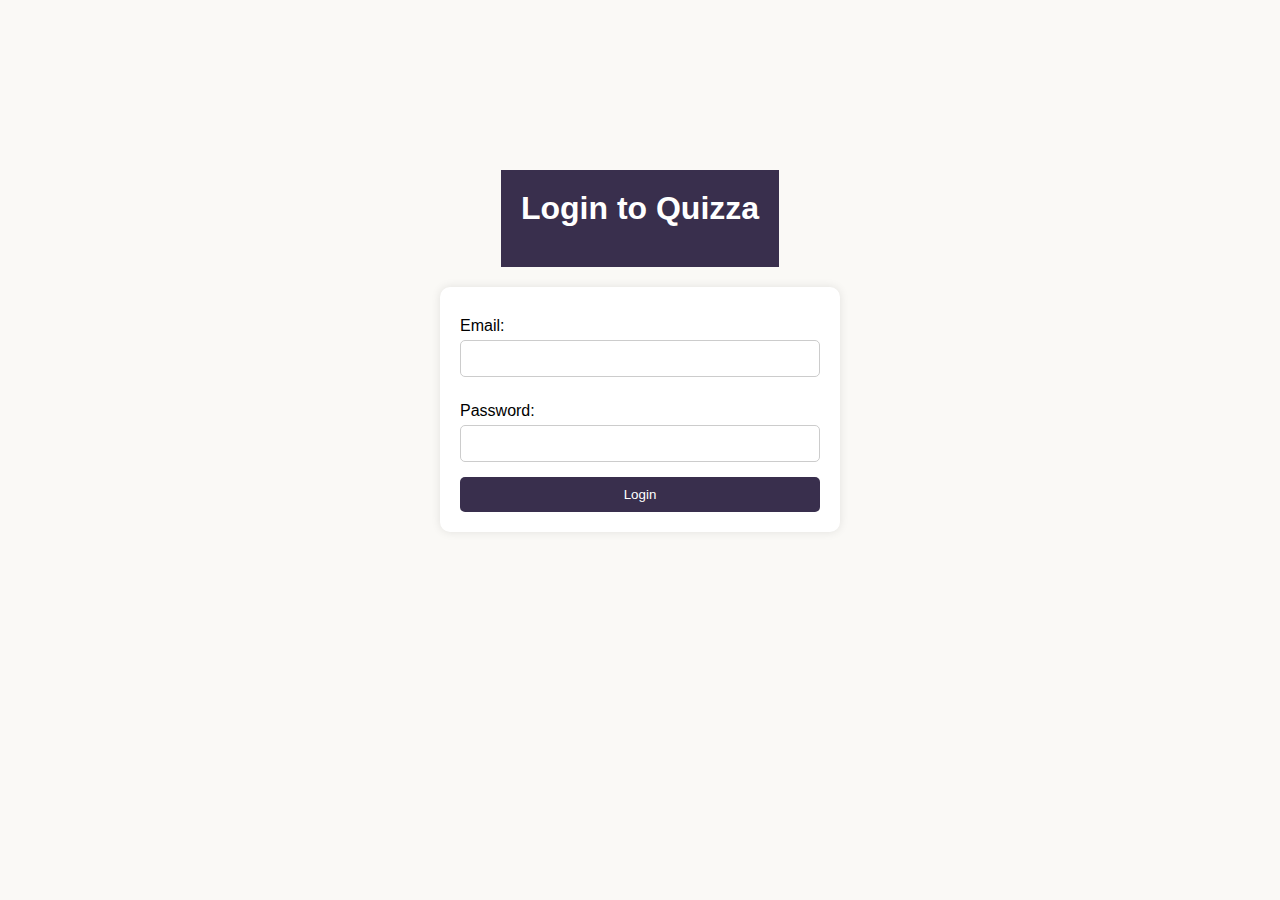
==== login.html @ d8193e2e "Updated login.html" ====
<!DOCTYPE html>
<html lang="en">
<head>
    <meta charset="UTF-8">
    <meta name="viewport" content="width=device-width, initial-scale=1.0">
    <link rel="icon" href="Logo.png">
    <title>Login</title>
    <link rel="stylesheet" href="Style.css">
</head>
<body>

    <main>
        <header>
            <h1 style="color: white;">Login to Quizza</h1>
        </header>

        <div class="form-container">
            <div id="msgresponse"></div>
            <form id="login-form">
                <label for="username">Email:</label>
                <input type="email" id="email" name="email" required>
                
                <label for="password">Password:</label>
                <input type="password" id="password" name="password" required>
                
                <button type="submit" id="loginbtn">Login</button>
            </form>
        </div>
    </main>
    <script>
     document.getElementById('login-form').addEventListener('submit', async (e) => {
    e.preventDefault();

   
    const email = document.getElementById('email').value;
    const password = document.getElementById('password').value;
    var msgResponse = document.getElementById('msgresponse');
          var loginbtn = document.getElementById('loginbtn');
   loginbtn.disabled = true;
        loginbtn.textContent = 'Please wait...';
    try {
       
        const response = await fetch('https://quizza-rest-api.onrender.com/auth/login', {
            method: 'POST',
            headers: {
                'Content-Type': 'application/json',
            },
            body: JSON.stringify({ email, password }),
        
        });
    
        
        if (response.ok) {
            const data = await response.json();
            msgResponse.innerHTML = '<span style="background-color: green; color: white;">Login successful</span>';
            console.log('Login successful:', data.message);
        } else {
            msgResponse.innerHTML = '<span style="background-color: red; color: white;">Invalid Login Credentials</span>';
            console.error('Login failed:', response.statusText);
        }
    } catch (error) {
        msgResponse.innerHTML = '<span style="background-color: red; color: white;">An error occurred. Please try again later.</span>';
        console.error('An error occurred:', error);
    }finally {
           
            loginbtn.disabled = false;
            loginbtn.textContent = 'Login';
        }
});

    
    </script>
</body>
</html>
---- Style.css ----
*{
    margin: 0;
    padding: 0;
    box-sizing: border-box;
}

/*set the default font for the body*/
body {
    font-family: 'Inter', sans-serif;
    background-color: #FAF9F6;
}

/*set the default font for the header*/
h1, h2, h3, h4, h5, h6{
    font-family: 'Plus Jakarta Sans', sans-serif;
}

.hello{
    position: absolute;
    height: auto;
    left: 0px;
    width: 214px;
}

.header{
    position: fixed;
    top: 0;
    left: 0;
    width: 100%;
    padding: 20px 10%;
    background: transparent;
    margin: 0 120px 0 120px;
    display: flex;
    justify-content: space-around;
    align-items: center;
    z-index: 100;
}

.navbar a{
    font-size: 16px;
    color: #1e1e11;
    text-decoration: none;
    font-weight: 500;
    margin: 0px 25px;
    transition: 3s;
}

.navbar a:hover, 
.navbar a.active {
    color: #ffb662;
}

.btn{
    width: 130px;
    height: 40px;
    font-weight: 500;
    background: #392f4d;
    border: none;
    border-radius: 10px;
    cursor: pointer;
}

#SignupBtn{
    margin-left: 15px;
    color: #fff;
    font-weight: 600;
}

#LoginBtn{
   border: 2px solid #392f4d;
   background: none;
   color: #1e1e11;
   font-weight: 600;
}

.Home{
    height: 100vh;
    width: 100%;
    margin-left: 120px;
    display: flex;
    justify-content: left;
    align-items: center;
}

.Home-content{
   max-width: 600px; 
   display: inline-block;
   align-items: center;
   flex-direction: column;
}

.Home-content h1{
    font-size: 58px;
    font-weight: 700;
    color: #392f4d;
}

.Home-content p{
    font-size:  16px;
    text-align: left;
    margin-bottom: 30px;
    color: #1e1e11;
}

.Home-content .StartBtn{
    width: 190px;
    height: 55px;
    background: #392f4d;
    border-radius: 10px;
    color: #fff;
    border: 2px solid #ffb662;
    outline: none;
    font-weight: 600;
    letter-spacing: 1px;
    cursor: pointer;
}

/*Hero image styling*/
.hero-image{
    flex: 1;
    display: flex;
    justify-content: center;
    align-items: center;
}

.hero-image img{
    max-width: 100%;
    height: auto;
}


/*Feature section*/

Section{
    margin-bottom: 40px;
}

.Feature {
    display: flex;
    margin-left: 120px;
    align-items: flex-start;
    justify-content: space-between;
    flex-wrap: wrap; /* Ensures responsiveness */
    padding: 20px;
}

.Feature-definition {
    flex: 1;
    margin-right: 20px; /* Space between content and image */
}

.Feature-definition h2 {
    margin-bottom: 20px; /* Space below the heading */
}

.Feature-definition h3 {
    font-size: 1.5em;
    margin-bottom: 10px; /* Space between h3 and the paragraphs */
}

.Feature-definition p {
    margin: 10px 0; /* Space between paragraphs */
    line-height: 1.6; /* Adjust line height for readability */
}

.Feature1-image {
    flex: 1;
    display: flex;
    justify-content: center;
    align-items: center;
    /*text-align: right; /* Aligns the image to the right */
}

.Feature1-image img {
    max-width: 100%; /* Ensures the image is responsive */
    height: auto; /* Maintains aspect ratio */
}

.btn {
    display: inline-block;
    padding: 10px 20px;
    background-color: #392f4d;
    color: #fff;
    text-decoration: none;
    border-radius: 5px;
    margin-top: 20px;
}

.btn:hover {
    background-color: #ffb662;
}

.Feature2 {
    display: flex;
    align-items: flex-start; /* Align items at the top */
    justify-content: space-between; /* Distribute space between items */
    flex-wrap: wrap; /* Allows wrapping on smaller screens */
    padding: 20px;
}

.Feature2-image {
    flex: 1;
    flex: 1;
    display: flex;
    margin-left: 120px;
    justify-content: left;
    align-items: center;
    margin-right: 20px; /* Space between the image and content */
    /*text-align: center; /* Centers the image inside its container */
}

.Feature2-image img {
    max-width: 100%; /* Ensures the image is responsive */
    height: auto; /* Maintains aspect ratio */
}

.Feature2-definition {
    flex: 1;
    margin-right: 120px;
}

.Feature2-definition h2 {
    margin-bottom: 20px; /* Space below h2 */
}

.Feature2-definition p {
    margin: 10px 0; /* Space between paragraphs */
    line-height: 1.6; /* Adjust line height for readability */
}

.btn {
    display: inline-block;
    padding: 10px 20px;
    background-color: #392f4d;
    color: #fff;
    text-decoration: none;
    border-radius: 5px;
    margin-top: 20px; /* Space above the button */
}

.btn:hover {
    background-color: #ffb662;
}




/*Hero image styling*/
.hero-image{
    flex: 1;
    display: flex;
    justify-content: center;
    align-items: center;
}

.hero-image img{
    max-width: 100%;
    height: auto;
}


/*Form styling*/

header {
    text-align: center;
    margin-bottom: 20px;
}

main {
    display: flex;
    justify-content: center;
    align-items: center;
    width: 100%;
    height: 100%;
    flex-direction: column;
    margin-top: 150px;
    margin-bottom: 1 0px;
}

.form-container {
    background-color: white;
    padding: 20px;
    border-radius: 10px;
    box-shadow: 0 0 10px rgba(0, 0, 0, 0.1);
    max-width: 400px;
    width: 100%;
}

form {
    display: flex;
    flex-direction: column;
}

form label {
    margin: 10px 0 5px;
}

form input {
    padding: 10px;
    margin-bottom: 15px;
    border: 1px solid #ccc;
    border-radius: 5px;
}

button {
    padding: 10px;
    background-color: #392f4d;
    color: white;
    border: none;
    border-radius: 5px;
    cursor: pointer;
}


/*User Profile*/

header {
    text-align: center;
    margin-bottom: 20px;
}

main {
    display: flex;
    justify-content: center;
    align-items: center;
    width: 100%;
    height: 100%;
    flex-direction: column;
    padding: 20px;
    box-sizing: border-box;
}

.profile-container {
    background-color: white;
    padding: 20px;
    border-radius: 10px;
    box-shadow: 0 0 10px rgba(0, 0, 0, 0.1);
    max-width: 600px;
    width: 100%;
    box-sizing: border-box;
}

.profile-container section {
    margin-bottom: 20px;
}

.profile-container h2 {
    border-bottom: 1px solid #ccc;
    padding-bottom: 10px;
    margin-bottom: 10px;
}

form {
    display: flex;
    flex-direction: column;
}

form label {
    margin: 10px 0 5px;
}

form input, form textarea, form select {
    padding: 10px;
    margin-bottom: 15px;
    border: 1px solid #ccc;
    border-radius: 5px;
}

button {
    padding: 10px;
    background-color: #392f4d;
    color: white;
    border: none;
    border-radius: 5px;
    cursor: pointer;
}


/*Quiz management*/
header {
    display: flex;
    justify-content: space-between;
    align-items: center;
    padding: 20px;
    background-color: #392f4d;
    color: white;
}

header .logo {
    width: 150px;
}

header .profile-dropdown {
    position: relative;
    display: inline-block;
}

header .profile-dropdown img {
    width: 40px;
    height: 40px;
    border-radius: 50%;
    cursor: pointer;
}

header .profile-dropdown-content {
    display: none;
    position: absolute;
    right: 0;
    background-color: white;
    box-shadow: 0 8px 16px rgba(0,0,0,0.2);
    z-index: 1;
}

header .profile-dropdown-content a {
    color: black;
    padding: 12px 16px;
    text-decoration: none;
    display: block;
}

header .profile-dropdown-content a:hover {
    background-color: #ddd;
}

header .profile-dropdown:hover .profile-dropdown-content {
    display: block;
}

main {
    padding: 20px;
    display: flex;
    flex-direction: column;
    align-items: center;
}

.container {
    background-color: white;
    padding: 20px;
    border-radius: 10px;
    box-shadow: 0 0 10px rgba(0, 0, 0, 0.1);
    max-width: 900px;
    width: 100%;
}

h1 {
    text-align: center;
    margin-bottom: 20px;
}

h2 {
    border-bottom: 2px solid #392f4d;
    padding-bottom: 10px;
    margin-bottom: 20px;
}

form {
    display: flex;
    flex-direction: column;
}

form label {
    margin: 10px 0 5px;
}

form input, form textarea, form select {
    padding: 10px;
    margin-bottom: 15px;
    border: 1px solid #ccc;
    border-radius: 5px;
}

button {
    padding: 10px;
    background-color: #392f4d;
    color: white;
    border: none;
    border-radius: 5px;
    cursor: pointer;
    display: inline-block;
}

/* Section Styles */
.category, .template, .social-sharing, .leaderboard, .analytics {
    margin-bottom: 30px;
}

.template-options {
    display: flex;
    flex-wrap: wrap;
    gap: 20px;
    justify-content: space-between;
}

.template-card {
    background-color: #f9f9f9;
    padding: 15px;
    border: 1px solid #ccc;
    border-radius: 10px;
    width: calc(33.333% - 20px); /* Adjust width to fit three items in a row */
    box-shadow: 0 0 5px rgba(0,0,0,0.1);
    text-align: center;
    margin-bottom: 20px; /* Space between rows */
}

.template-card h3 {
    margin-top: 0;
}

.sharing-options {
    display: flex;
    flex-wrap: wrap;
    gap: 10px;
    justify-content: center;
}

.sharing-options button {
    margin: 5px 0; /* Margin for buttons */
    padding: 10px 15px;
}

.leaderboard {
    padding: 20px;
    background-color: #f9f9f9;
    border: 1px solid #ccc;
    border-radius: 10px;
}

.leaderboard h3 {
    margin-top: 0;
}

.leaderboard ol, .leaderboard ul {
    margin: 0;
    padding: 0;
    list-style-position: inside;
}

.leaderboard li {
    margin-bottom: 10px;
}


.analytics-info {
    background-color: #f9f9f9;
    padding: 15px;
    border: 1px solid #ccc;
    border-radius: 10px;
    box-shadow: 0 0 5px rgba(0,0,0,0.1);
    margin-top: 20px;
}


/*Quiz screen*/

.quiz-list-container {
    width: 80%;
    max-width: 800px;
    margin: 0 auto;
    text-align: center;
    padding: 20px;
    display: flex;
    justify-content: center;
    align-items: center;
    min-height: 100vh;
    margin: 0;
}

h1 {
    color: #333;
    margin-bottom: 20px;
}

/* Quiz Card Styles */
.quiz-card {
    background-color: #fff;
    border: 1px solid #ddd;
    border-radius: 8px;
    box-shadow: 0 2px 4px rgba(0, 0, 0, 0.1);
    margin: 10px 0;
    padding: 20px;
    text-align: left;
    transition: box-shadow 0.3s;
}

.quiz-card:hover {
    box-shadow: 0 4px 8px rgba(0, 0, 0, 0.2);
}

.quiz-card h2 {
    margin: 0 0 10px;
    font-size: 24px;
    color: #333;
}

.quiz-card p {
    margin: 5px 0;
    color: #555;
}

.start-quiz-btn {
    background-color: #392f4d;
    border: none;
    color: white;
    padding: 10px 20px;
    text-align: center;
    text-decoration: none;
    display: inline-block;
    font-size: 16px;
    border-radius: 4px;
    cursor: pointer;
    transition: background-color 0.3s;
}


.start-quiz-btn:hover {
    background-color: #ffb662;
}

/* Centering the quiz container */
.quiz-container {
    width: 100%;
    max-width: 600px;
    background-color: #fff;
    padding: 20px;
    border-radius: 8px;
    box-shadow: 0 2px 4px rgba(0, 0, 0, 0.1);
    text-align: center;
    margin: 20px auto;
}

/* Quiz Header */
.quiz-header {
    display: flex;
    justify-content: space-between;
    align-items: center;
    margin-bottom: 20px;
}

#quiz-title {
    font-size: 24px;
    margin: 0;
    color: #333;
}

.timer {
    font-size: 16px;
    color: #ff0000;
    margin-left: 30px;
    margin-right: 100px;
}

.question-navigation {
    display: flex;
    justify-content: space-between;
    width: 100%;
    max-width: 200px;
    margin: 0 auto;
}

.question-navigation button {
    background-color: #392f4d;
    border: none;
    color: white;
    padding: 10px 20px;
    font-size: 16px;
    border-radius: 4px;
    cursor: pointer;
    transition: background-color 0.3s;
    margin: 0 5px;
}

.question-navigation button:hover {
    background-color: #ffb662;
}

/* Question and Answers */
.question-container {
    text-align: left;
    margin-bottom: 20px;
}

#question {
    font-size: 20px;
    margin: 0 0 10px;
    color: #333;
}

.answers label {
    display: block;
    margin-bottom: 10px;
    font-size: 16px;
    color: #555;
}

.answers input[type="radio"] {
    margin-right: 10px;
}

/* Quiz Footer */
.quiz-footer {
    text-align: center;
    margin-top: 20px;
}

#submit-btn {
    background-color: #392f4d;
    border: none;
    color: white;
    padding: 10px 20px;
    font-size: 16px;
    border-radius: 4px;
    cursor: pointer;
    transition: background-color 0.3s;
}

#submit-btn:hover {
    background-color: #ffb662;
}




/*Styles for footer*/

footer{
    width: 100%;
    position: relative;
    bottom: 0;
    background: #392f4d;
    color: #fff;
    padding: 100px 0 30px;
    font-size: 14px;
    line-height: 20px;

}

.row{
    width: 85%;
    margin: auto;
    display: flex;
    flex-wrap: wrap;
    align-items: flex-start;
    justify-content: space-between;
}

.footer-col{
    flex-basis: 25%;
    padding: 10px; 
}

.footer-col:nth-child(2), .footer-col:nth-child(3), .footer-col:nth-child(4){
    flex-basis: 15%;
}

.Logo{
    width: 80px;
    margin-bottom: 25px;
}

.footer-col h4{
    width: fit-content;
    margin-bottom: 40px;
    position: relative;
}

.social-links .fab{
    width: 40px;
    height: 40px;
    border-radius: 50%;
    text-align: center;
   line-height: 40px;
   font-size: 20px;
   color: #FAF9F6;
   background: #ffb662;
   margin-right: 15px;
   cursor: pointer;
   margin-top: 25px;
}

ul li{
    list-style: none;
    margin-bottom: 12px;
}

ul li a{
    text-decoration: none;
    color: #fff;
}

hr{
    width: 90%;
    border: o;
    border-bottom: 1px solid #FAF9F6;
    margin: 20px auto;
}

.copyrightText{
    text-align: center;
}

@media (max-width: 700px){
    footer{
        bottom: unset;
    }
    .footer-col{
        flex-basis: 100%; 
    }
    
    .footer-col:nth-child(2), .footer-col:nth-child(3), .footer-col:nth-child(4){
        flex-basis: 100%;
    }
}
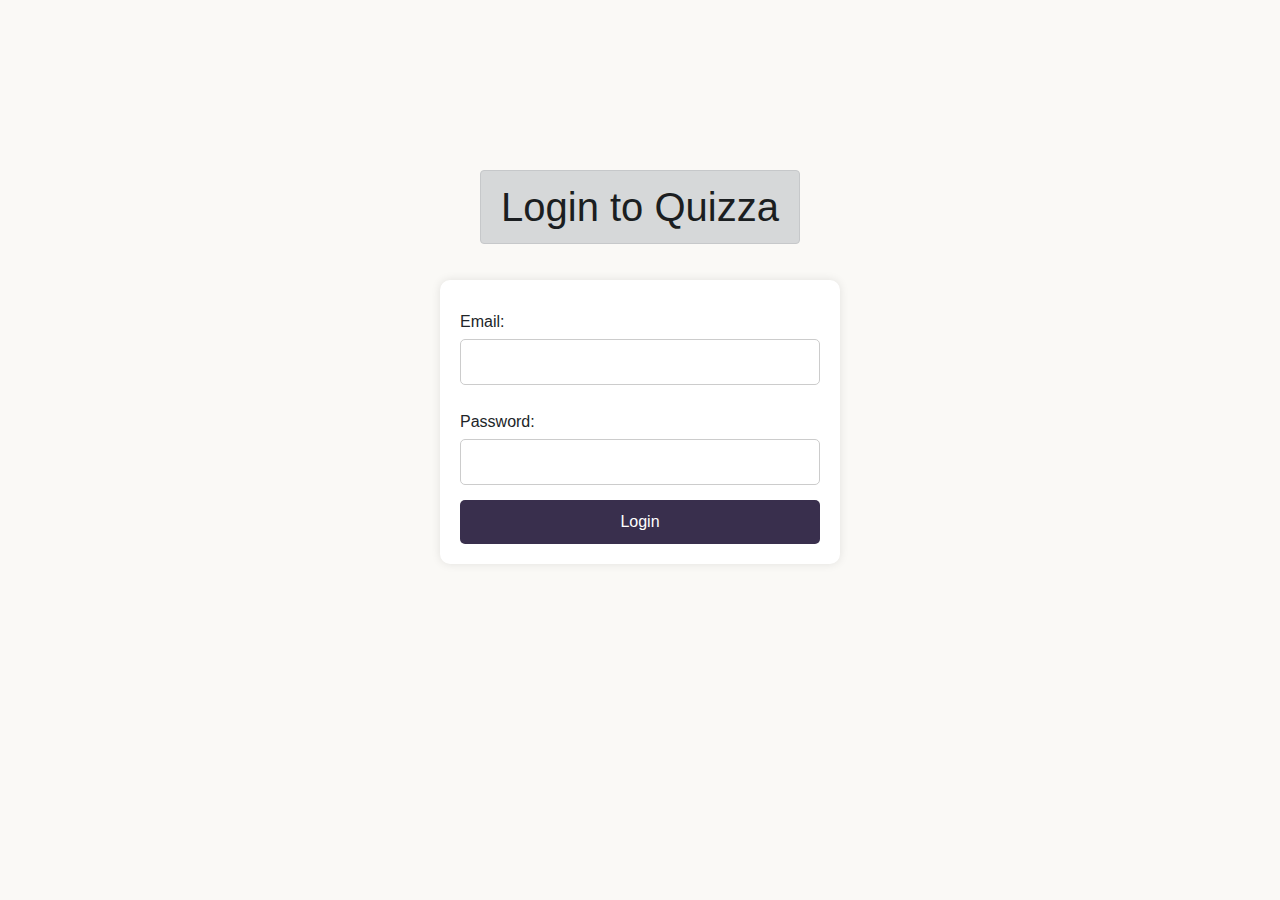
==== commit 26f615b7: "Update login.html" ====
--- a/login.html
+++ b/login.html
@@ -5,17 +5,18 @@
     <meta name="viewport" content="width=device-width, initial-scale=1.0">
     <link rel="icon" href="Logo.png">
     <title>Login</title>
+     <link href="https://stackpath.bootstrapcdn.com/bootstrap/4.5.2/css/bootstrap.min.css" rel="stylesheet">
     <link rel="stylesheet" href="Style.css">
 </head>
 <body>
 
     <main>
         <header>
-            <h1 style="color: white;">Login to Quizza</h1>
+            <h1 class="alert alert-dark">Login to Quizza</h1>
         </header>
-
+  <div id="msgresponse"></div>
         <div class="form-container">
-            <div id="msgresponse"></div>
+          
             <form id="login-form">
                 <label for="username">Email:</label>
                 <input type="email" id="email" name="email" required>
@@ -52,14 +53,14 @@
         
         if (response.ok) {
             const data = await response.json();
-            msgResponse.innerHTML = '<span style="background-color: green; color: white;">Login successful</span>';
+            msgResponse.innerHTML = '<span class="alert alert-success">Login successful</span>';
             console.log('Login successful:', data.message);
         } else {
-            msgResponse.innerHTML = '<span style="background-color: red; color: white;">Invalid Login Credentials</span>';
+            msgResponse.innerHTML = '<span class="alert alert-danger">Invalid Login Credentials</span>';
             console.error('Login failed:', response.statusText);
         }
     } catch (error) {
-        msgResponse.innerHTML = '<span style="background-color: red; color: white;">An error occurred. Please try again later.</span>';
+        msgResponse.innerHTML = '<span class="alert alert-danger">An error occurred. Please try again later.</span>';
         console.error('An error occurred:', error);
     }finally {
            
--- a/Style.css
+++ b/Style.css
@@ -378,7 +378,7 @@
 
 
 /*Quiz management*/
-header {
+.management {
     display: flex;
     justify-content: space-between;
     align-items: center;
@@ -810,4 +810,4 @@
     .footer-col:nth-child(2), .footer-col:nth-child(3), .footer-col:nth-child(4){
         flex-basis: 100%;
     }
-}+}
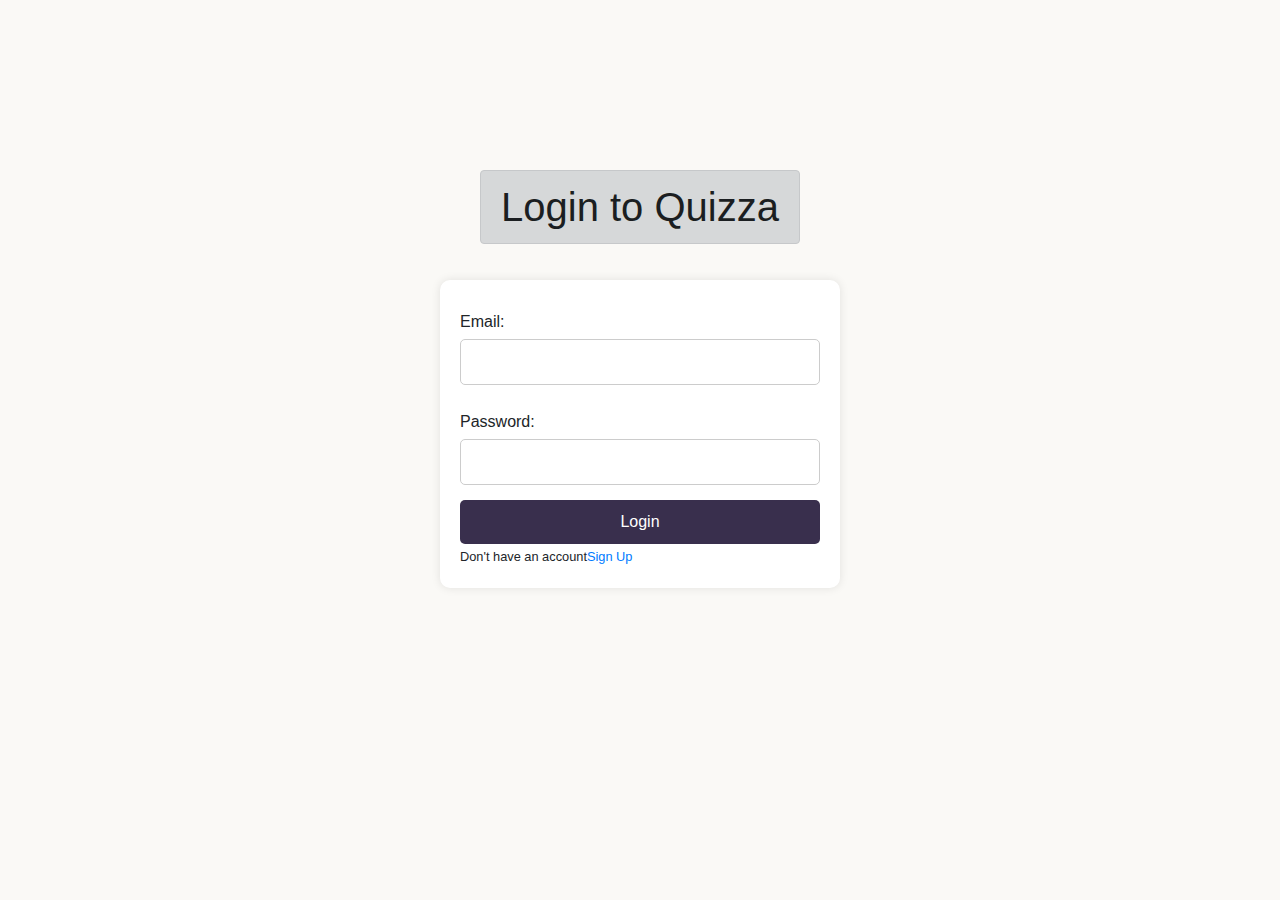
==== commit be33db9f: "Update login.html" ====
--- a/login.html
+++ b/login.html
@@ -26,6 +26,7 @@
                 
                 <button type="submit" id="loginbtn">Login</button>
             </form>
+            <small>Don't have an account<stong><a href="signup.html">Sign Up</a></stong></small>
         </div>
     </main>
     <script>
@@ -53,8 +54,10 @@
         
         if (response.ok) {
             const data = await response.json();
-            msgResponse.innerHTML = '<span class="alert alert-success">Login successful</span>';
-            console.log('Login successful:', data.message);
+            msgResponse.innerHTML = '<span class="alert alert-success">Login successful...<br> you would be redirecte to your dashboard in 3secs...</span>';
+            setTimeout(() => {
+                    window.location.href = 'quiz_management.html';
+                }, 3000);
         } else {
             msgResponse.innerHTML = '<span class="alert alert-danger">Invalid Login Credentials</span>';
             console.error('Login failed:', response.statusText);
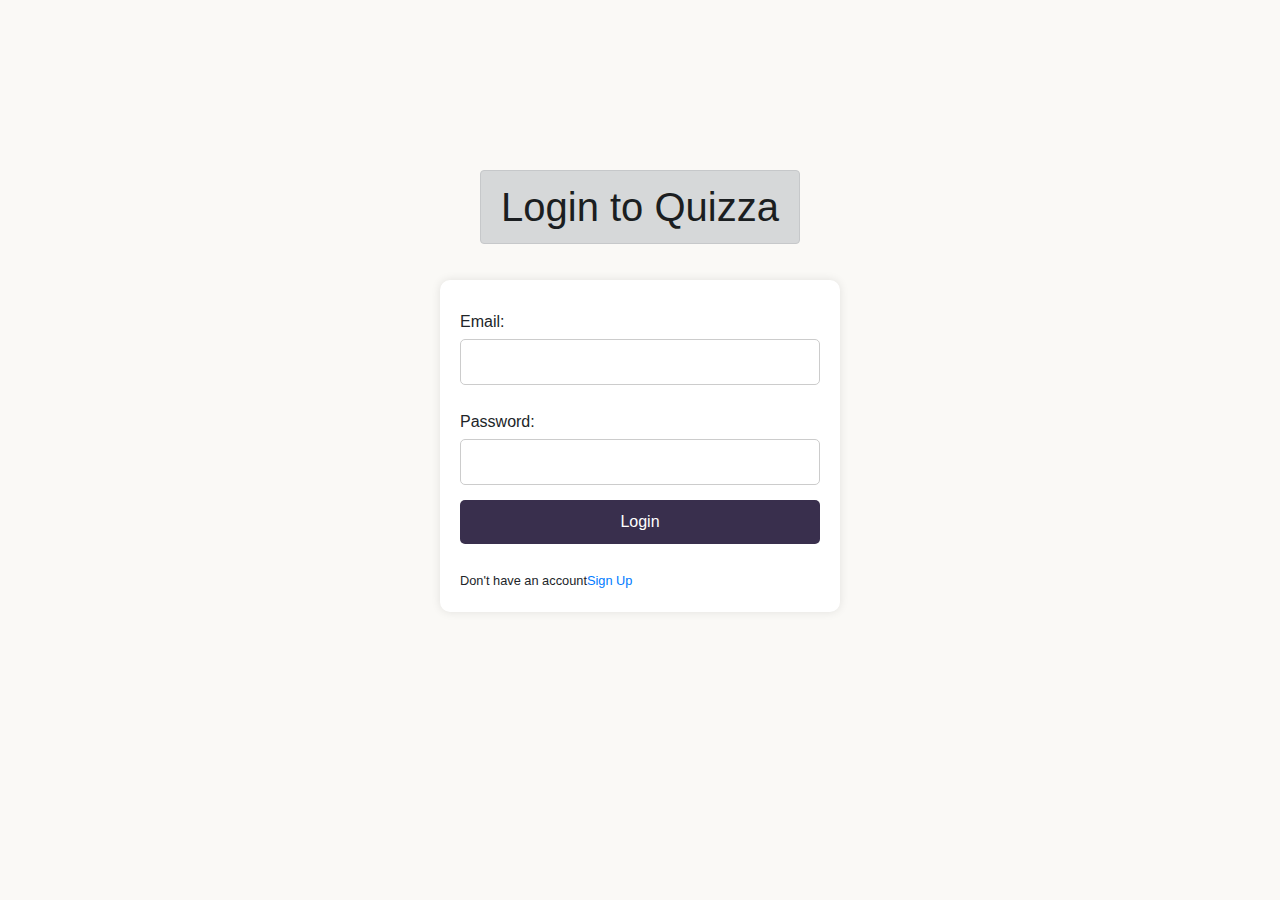
==== commit 50278966: "Update login.html" ====
--- a/login.html
+++ b/login.html
@@ -26,6 +26,7 @@
                 
                 <button type="submit" id="loginbtn">Login</button>
             </form>
+            <br>
             <small>Don't have an account<stong><a href="signup.html">Sign Up</a></stong></small>
         </div>
     </main>
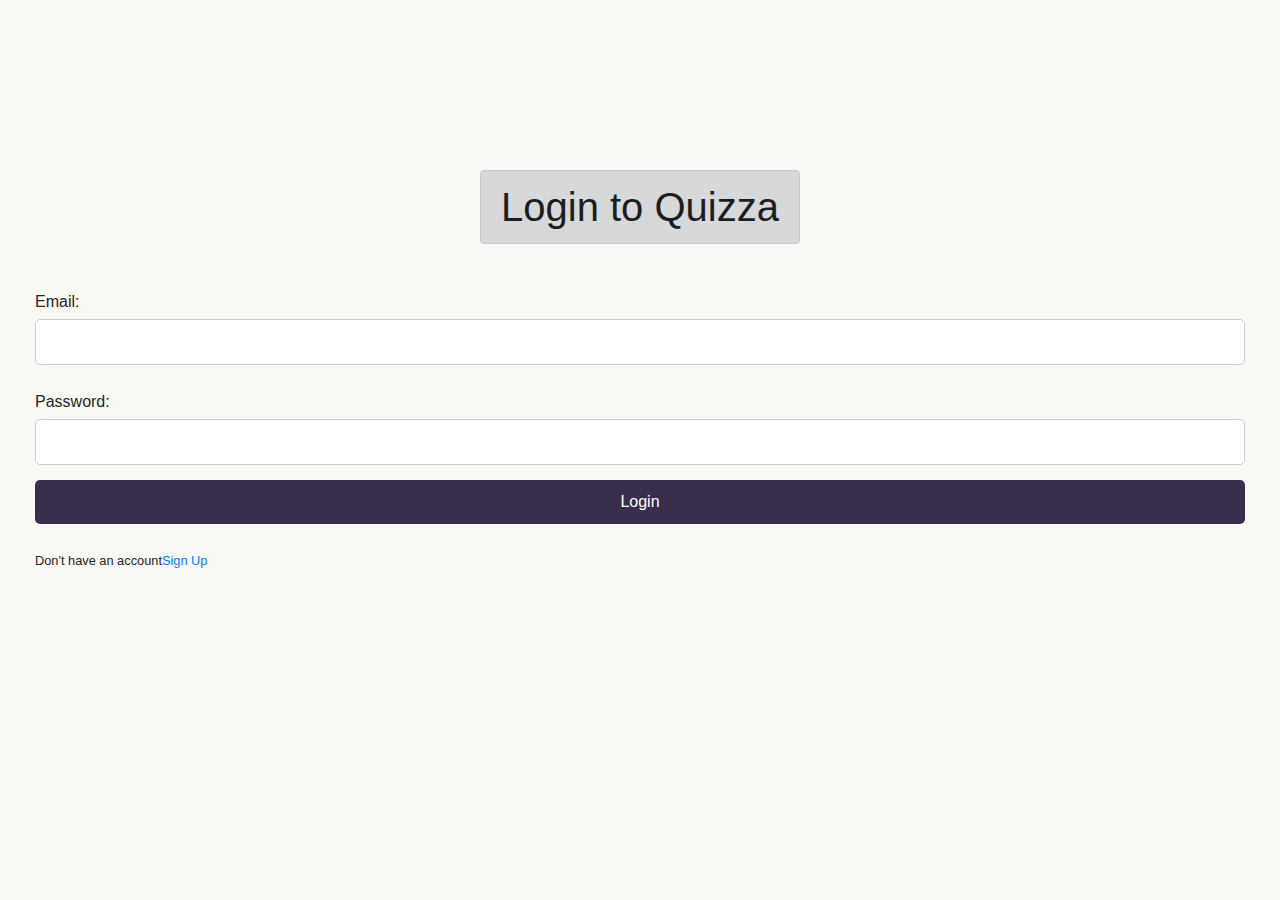
==== commit daed02dc: "Update login.html" ====
--- a/login.html
+++ b/login.html
@@ -15,7 +15,7 @@
             <h1 class="alert alert-dark">Login to Quizza</h1>
         </header>
   <div id="msgresponse"></div>
-        <div class="form-container">
+        <div class="col-md-12">
           
             <form id="login-form">
                 <label for="username">Email:</label>
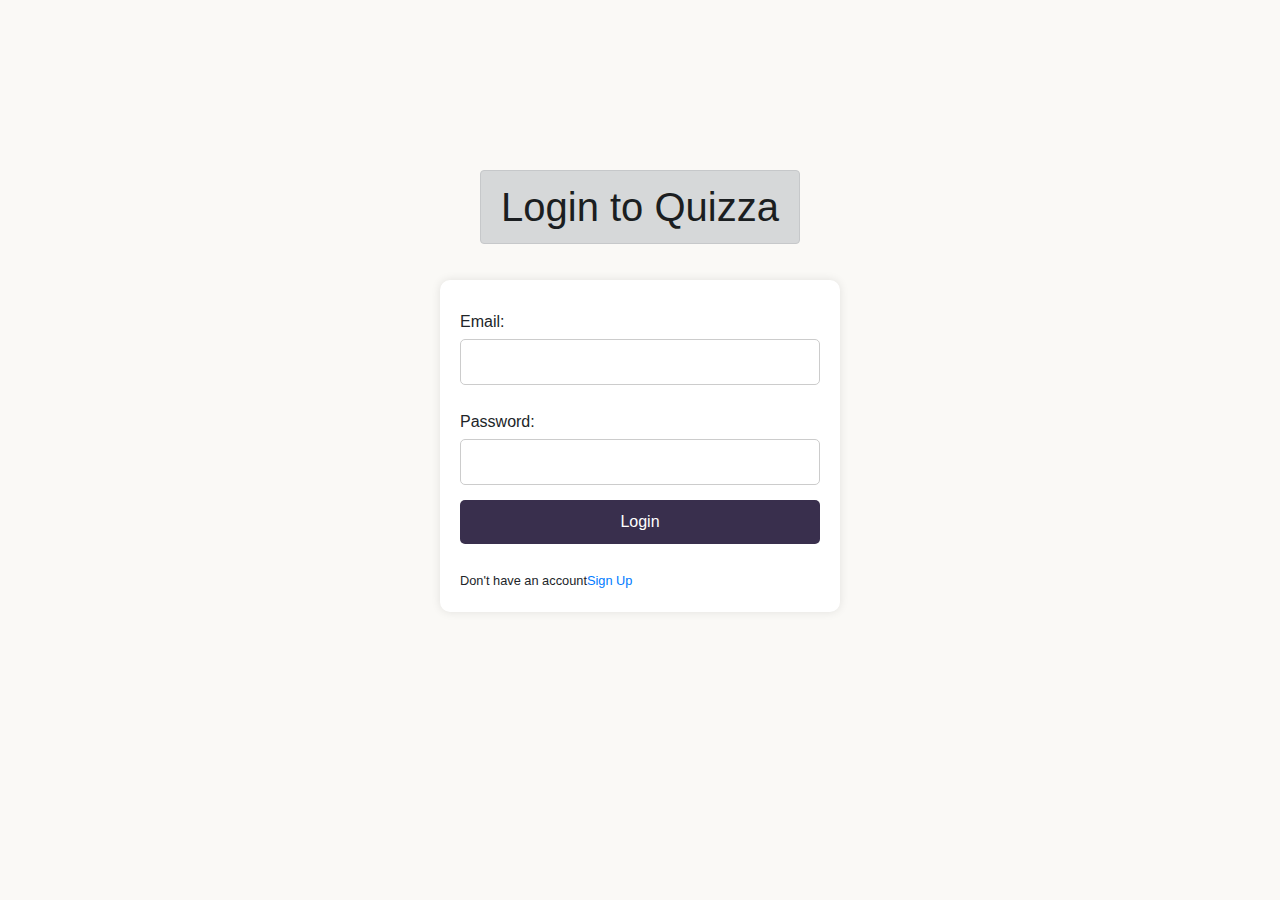
==== commit aebe0c57: "Update login.html" ====
--- a/login.html
+++ b/login.html
@@ -15,7 +15,7 @@
             <h1 class="alert alert-dark">Login to Quizza</h1>
         </header>
   <div id="msgresponse"></div>
-        <div class="col-md-12">
+        <div class="form-container">
           
             <form id="login-form">
                 <label for="username">Email:</label>
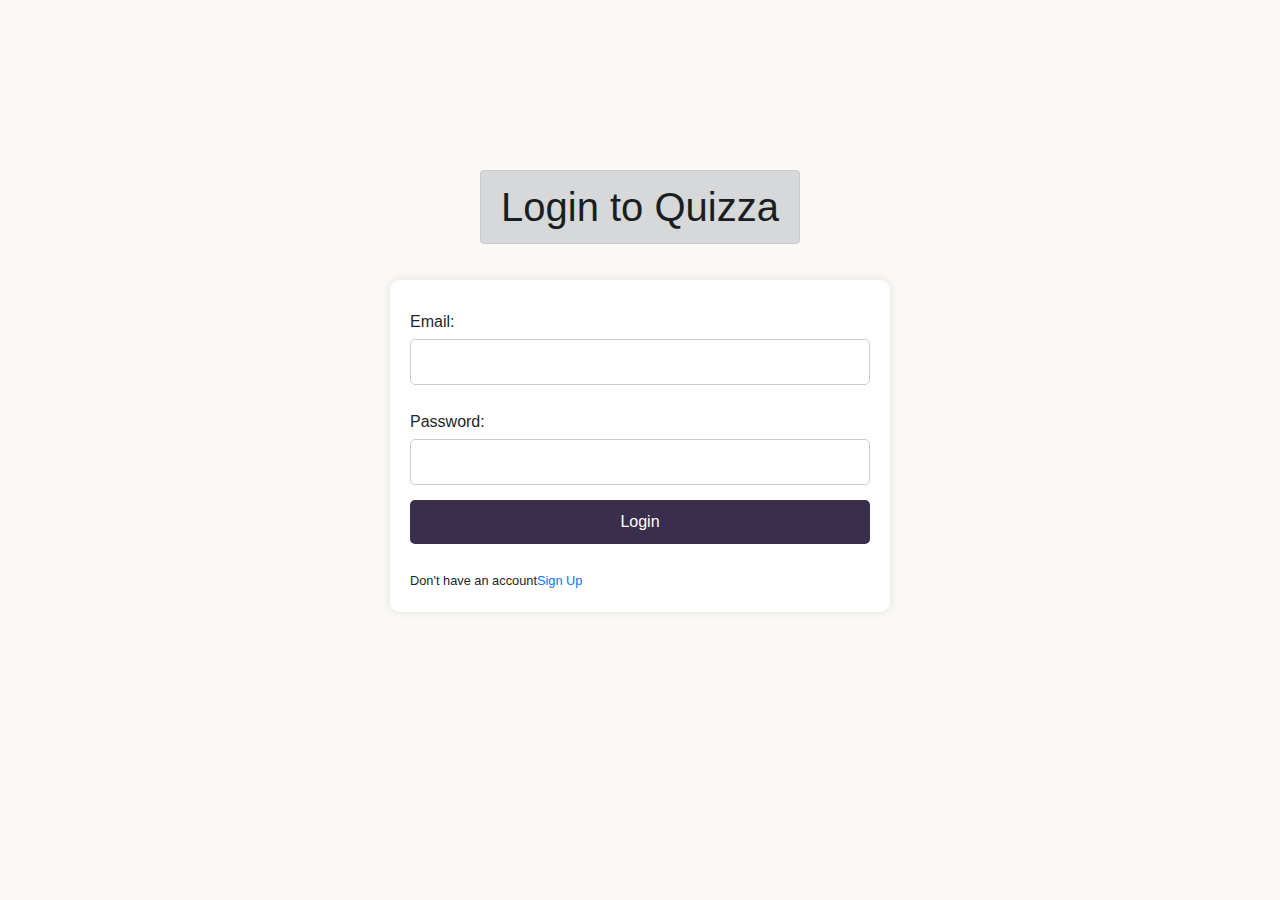
==== commit 8db19e08: "Update login.html" ====
--- a/login.html
+++ b/login.html
@@ -55,7 +55,7 @@
         
         if (response.ok) {
             const data = await response.json();
-            msgResponse.innerHTML = '<span class="alert alert-success">Login successful...<br> you would be redirecte to your dashboard in 3secs...</span>';
+            msgResponse.innerHTML = '<span class="alert alert-success">Login successful... redirect(3secs)</span>';
             setTimeout(() => {
                     window.location.href = 'quiz_management.html';
                 }, 3000);
--- a/Style.css
+++ b/Style.css
@@ -283,7 +283,7 @@
     padding: 20px;
     border-radius: 10px;
     box-shadow: 0 0 10px rgba(0, 0, 0, 0.1);
-    max-width: 400px;
+    max-width: 500px;
     width: 100%;
 }
 
